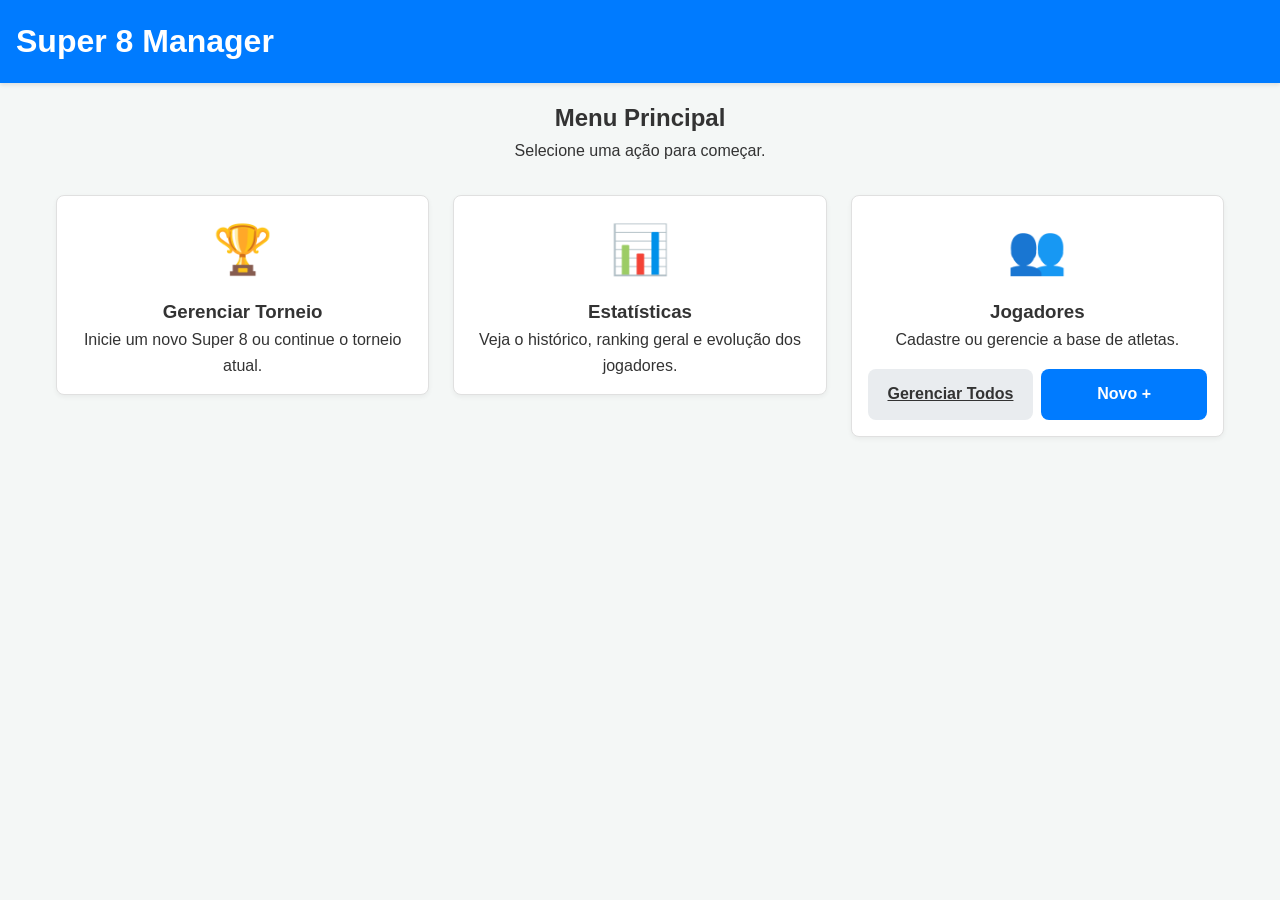
==== super8/index.html @ 14ef0cc0 "Clean commit" ====
<!DOCTYPE html>
<html lang="pt-BR">
<head>
    <meta charset="UTF-8">
    <meta name="viewport" content="width=device-width, initial-scale=1.0">
    <title>Super 8 | Painel</title>
    <link rel="stylesheet" href="assets/css/style.css?v=2">
</head>
<body>

    <header class="app-header">
        <h1>Super 8 Manager</h1>
    </header>

    <main class="container">
        
        <div class="dashboard-header">
            <h2>Menu Principal</h2>
            <p>Selecione uma ação para começar.</p>
        </div>

        <div class="dashboard-grid">
            
            <a href="views/tournament.html" class="card dashboard-card">
                <div class="card-icon">🏆</div>
                <h3>Gerenciar Torneio</h3>
                <p>Inicie um novo Super 8 ou continue o torneio atual.</p>
            </a>

            <a href="views/statistics.html" class="card dashboard-card">
                <div class="card-icon">📊</div>
                <h3>Estatísticas</h3>
                <p>Veja o histórico, ranking geral e evolução dos jogadores.</p>
            </a>

            <div class="card dashboard-card interactive-card">
                <div class="card-icon">👥</div>
                <h3>Jogadores</h3>
                <p>Cadastre ou gerencie a base de atletas.</p>
                
                <div class="card-actions">
                    <a href="views/players.html" class="btn-secondary">Gerenciar Todos</a>
                    <button id="btn-quick-add" class="btn-primary">Novo +</button>
                </div>

                <div id="quick-add-form" class="quick-form" style="display: none;">
                    <hr>
                    <h4>Cadastro Rápido</h4>
                    <form id="form-new-player">
                        <input type="text" id="new-name" placeholder="Nome Completo" required>
                        <input type="text" id="new-nickname" placeholder="Apelido (Opcional)">
                        <div class="form-actions">
                            <button type="button" id="btn-cancel-add" class="btn-cancel">Cancelar</button>
                            <button type="submit" class="btn-success">Salvar</button>
                        </div>
                    </form>
                </div>
            </div>

        </div>

    </main>

    <script src="assets/js/app.js?v=2"></script>
</body>
</html>
---- super8/assets/css/style.css ----
/* Base Variables & Reset */
:root {
    --bg-color: #f4f7f6;
    --card-bg: #ffffff;
    --primary: #007bff;
    --primary-hover: #0056b3;
    --text-main: #333333;
    --text-muted: #666666;
    --border-color: #e0e0e0;
    --locked-bg: #e9ecef;
    --success: #28a745;
    --warning: #ffc107;
    --danger: #dc3545;
}

* { box-sizing: border-box; margin: 0; padding: 0; }

body {
    font-family: 'Segoe UI', Roboto, Helvetica, Arial, sans-serif;
    background-color: var(--bg-color);
    color: var(--text-main);
    line-height: 1.6;
}

/* Header */
.app-header {
    background-color: var(--primary);
    color: white;
    padding: 1rem;
    display: flex;
    justify-content: space-between;
    align-items: center;
    box-shadow: 0 2px 4px rgba(0,0,0,0.1);
}

.container {
    padding: 1rem;
    max-width: 1200px;
    margin: 0 auto;
}

/* View Toggles */
.view-active { display: block; }
.view-hidden { display: none; }
.hidden { display: none !important; }

/* Dashboard Specifics */
.dashboard-header {
    text-align: center;
    margin-bottom: 2rem;
}

.dashboard-grid {
    display: grid;
    grid-template-columns: 1fr;
    gap: 1.5rem;
}

.dashboard-card {
    text-decoration: none;
    color: var(--text-main);
    display: flex;
    flex-direction: column;
    align-items: center;
    text-align: center;
    transition: transform 0.2s, box-shadow 0.2s;
    cursor: pointer;
}

a.dashboard-card:hover {
    transform: translateY(-3px);
    box-shadow: 0 4px 10px rgba(0,0,0,0.1);
    border-color: var(--primary);
}

.card-icon {
    font-size: 3rem;
    margin-bottom: 0.5rem;
}

/* Player Card Actions */
.interactive-card { cursor: default; }
.card-actions { display: flex; gap: 0.5rem; width: 100%; margin-top: 1rem; }

/* Cards & Layout */
.card {
    background: var(--card-bg);
    border-radius: 8px;
    padding: 1rem;
    margin-bottom: 1rem;
    box-shadow: 0 2px 5px rgba(0,0,0,0.05);
    border: 1px solid var(--border-color);
}

/* Manager Split Layout (MOBILE FIRST) */
.manager-layout {
    display: flex;
    flex-direction: column; /* Stacks vertically on mobile */
    gap: 2rem;
    margin-top: 1.5rem;
}

.manager-list-column {
    flex: 1;
    order: 2; /* List goes below the form on mobile */
}

.manager-form-column {
    flex: 1;
    order: 1; /* Form goes on top on mobile */
}

/* Responsive Tables */
.table-responsive {
    width: 100%;
    overflow-x: auto; /* Allows swiping left/right on mobile */
    background: var(--card-bg);
    border-radius: 8px;
    box-shadow: 0 2px 5px rgba(0,0,0,0.05);
    border: 1px solid var(--border-color);
}

.data-table {
    width: 100%;
    border-collapse: collapse;
    min-width: 600px; /* Prevents squishing */
}

.data-table th, .data-table td {
    padding: 1rem;
    text-align: left;
    border-bottom: 1px solid var(--border-color);
}

.data-table th {
    background-color: #f8f9fa;
    font-weight: 600;
}

.table-actions { display: flex; gap: 0.5rem; }
.badge-count {
    background-color: var(--primary);
    color: white;
    padding: 0.2rem 0.6rem;
    border-radius: 20px;
    font-size: 0.9rem;
    margin-left: 0.5rem;
}
.badge-status {
    padding: 0.2rem 0.6rem;
    border-radius: 4px;
    font-size: 0.8rem;
    font-weight: bold;
    display: inline-block;
}
.status-active { background-color: #e6f4ea; color: #1e8e3e; }
.status-completed { background-color: var(--locked-bg); color: var(--text-muted); }

/* Forms & Inputs */
input[type="text"], input[type="number"], select {
    width: 100%;
    padding: 0.8rem;
    margin-top: 0.4rem;
    margin-bottom: 0.8rem;
    border: 1px solid var(--border-color);
    border-radius: 4px;
    font-size: 1rem;
}

.checkbox-grid {
    display: grid;
    grid-template-columns: 1fr 1fr;
    gap: 0.5rem;
    margin-top: 0.5rem;
    margin-bottom: 1rem;
}

.checkbox-grid label {
    display: flex;
    align-items: center;
    gap: 0.5rem;
    font-size: 0.9rem;
    background: var(--bg-color);
    padding: 0.5rem;
    border-radius: 4px;
    border: 1px solid var(--border-color);
    cursor: pointer;
}

.radio-group label { display: block; margin-bottom: 0.5rem; font-size: 1.1rem; }
.form-actions { display: flex; gap: 0.5rem; }

/* Buttons */
.btn-primary, .btn-secondary, .btn-success, .btn-cancel, .btn-action {
    padding: 0.8rem;
    border: none;
    border-radius: 8px;
    font-size: 1rem;
    font-weight: bold;
    cursor: pointer;
    text-align: center;
    transition: background 0.2s;
}

.btn-primary { background: var(--primary); color: white; width: 100%; }
.btn-primary:hover { background: var(--primary-hover); }
.btn-secondary { background: var(--locked-bg); color: var(--text-main); width: 100%; }
.btn-success { background: var(--success); color: white; flex: 1; }
.btn-cancel { background: transparent; border: 1px solid var(--text-muted); color: var(--text-muted); flex: 1; }
.btn-action { background: var(--primary); color: white; width: auto; padding: 0.4rem 0.8rem; font-size: 0.85rem; border-radius: 4px;}

.btn-small { padding: 0.4rem 0.8rem; font-size: 0.85rem; border-radius: 4px; cursor: pointer; border: none; }
.btn-edit { background-color: var(--warning); color: #212529; }
.btn-delete { background-color: var(--danger); color: white; }

/* Desktop Grid Adjustments */
@media (min-width: 992px) {
    .dashboard-grid {
        grid-template-columns: repeat(3, 1fr);
        align-items: start;
    }
    .manager-layout {
        flex-direction: row; /* Side-by-side on desktop */
        align-items: flex-start;
    }
    .manager-list-column {
        flex: 1.5;
        order: 1; /* List on left */
    }
    .manager-form-column {
        flex: 1;
        order: 2; /* Form on right */
        position: sticky;
        top: 20px;
    }
}

/* ==========================================
   ACTIVE TOURNAMENT / MATCH CARDS
   ========================================== */
.round-tabs { 
    display: flex; 
    gap: 0.5rem; 
    overflow-x: auto; 
    margin-bottom: 1rem; 
    padding-bottom: 0.5rem; 
}

.tab { 
    padding: 0.5rem 1rem; 
    border: 1px solid var(--border-color); 
    background: var(--card-bg); 
    border-radius: 4px; 
    cursor: pointer; 
    white-space: nowrap; 
    font-weight: bold;
}

.tab.active { background: var(--primary); color: white; border-color: var(--primary); }
.tab.locked { background: var(--locked-bg); color: var(--text-muted); cursor: not-allowed; border-style: dashed; }

.match-card {
    padding: 1.5rem 1rem 1rem 1rem; /* Extra top padding for the court badge */
    display: flex;
    flex-direction: column;
    gap: 0.4rem;
    position: relative;
}

.court-badge {
    position: absolute;
    top: -10px;
    left: 15px;
    background: var(--warning);
    color: #000;
    font-size: 0.75rem;
    font-weight: 800;
    padding: 0.2rem 0.6rem;
    border-radius: 12px;
    box-shadow: 0 2px 4px rgba(0,0,0,0.1);
}

.match-team {
    display: flex;
    justify-content: space-between;
    align-items: center;
    gap: 1rem;
    background: var(--bg-color);
    padding: 0.4rem 0.8rem;
    border-radius: 6px;
    border: 1px solid var(--border-color);
}

.match-team span {
    font-size: 0.95rem;
    font-weight: 600;
}

.vs-divider { 
    text-align: center; 
    font-size: 0.8rem; 
    font-weight: 900; 
    color: var(--text-muted); 
    margin: -0.2rem 0; 
}

/* Override global input sizes specifically for the score boxes */
.input-score { 
    width: 60px !important; 
    margin: 0 !important; 
    text-align: center; 
    font-weight: bold; 
    font-size: 1.2rem; 
    padding: 0.3rem !important;
}
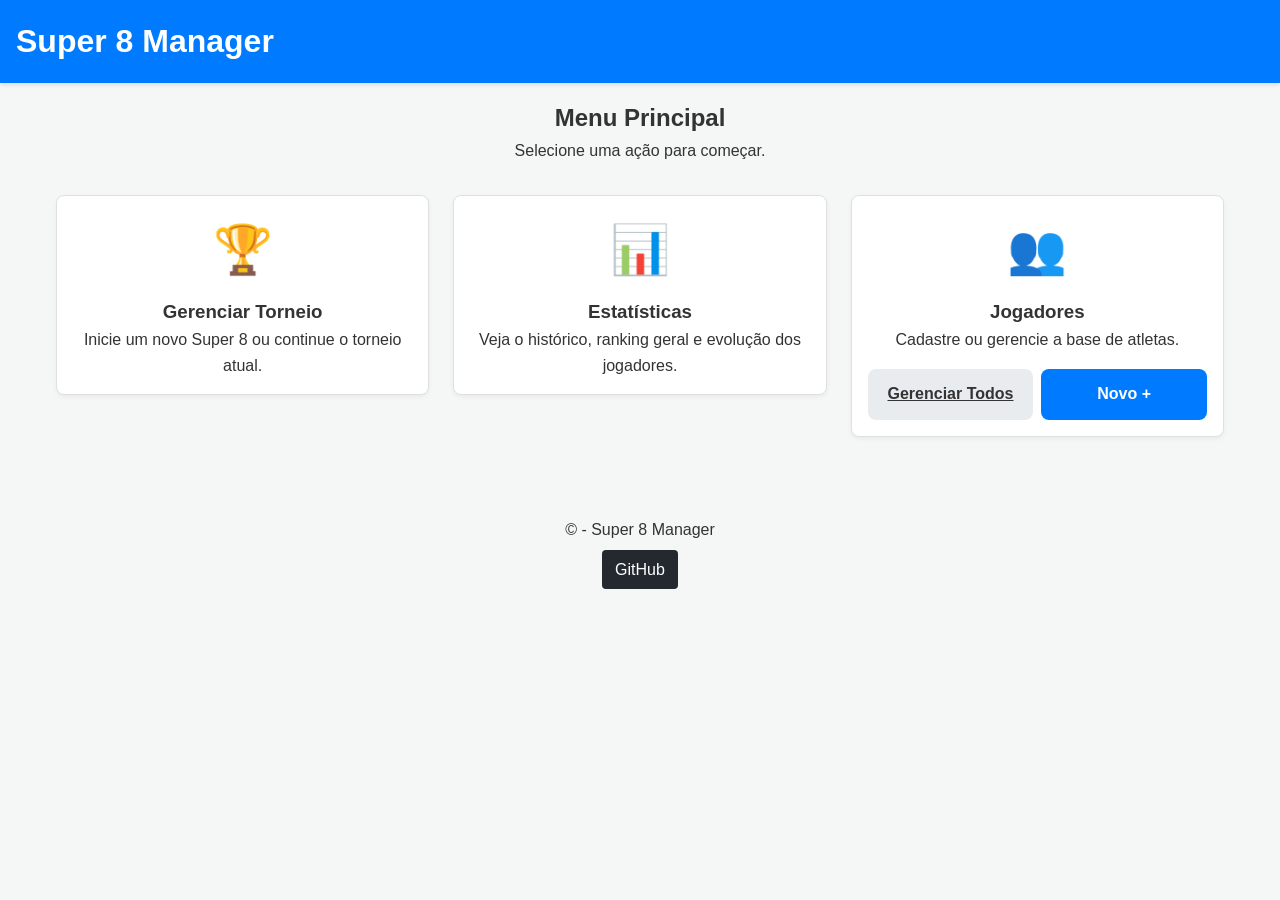
==== commit 4e80f3bc: "new feats" ====
--- a/super8/index.html
+++ b/super8/index.html
@@ -61,6 +61,19 @@
 
     </main>
 
+    <footer class="footer">
+        <p>&copy; - Super 8 Manager</p>
+
+        <a
+            href="https://github.com/Ray-Campos"
+            target="_blank"
+            rel="noopener noreferrer"
+            class="footer-github"
+        >
+            GitHub
+        </a>
+    </footer>
+
     <script src="assets/js/app.js?v=2"></script>
 </body>
 </html>
--- a/super8/assets/css/style.css
+++ b/super8/assets/css/style.css
@@ -312,4 +312,79 @@
     font-weight: bold; 
     font-size: 1.2rem; 
     padding: 0.3rem !important;
+}
+
+.footer {
+    text-align: center;
+    padding: 1rem;
+    margin-top: 2rem;
+}
+
+.footer-github {
+    display: inline-block;
+    margin-top: 0.5rem;
+    padding: 0.4rem 0.8rem;
+    border-radius: 4px;
+    text-decoration: none;
+    background-color: #24292f;
+    color: #fff;
+    transition: background-color 0.2s ease;
+}
+
+.footer-github:hover {
+    background-color: #444;
+}
+
+/* ==========================================
+   SCORE STEPPER COMPONENTS
+   ========================================== */
+.score-stepper {
+    display: flex;
+    align-items: center;
+    gap: 0.2rem;
+    background: var(--card-bg);
+    border: 1px solid var(--border-color);
+    border-radius: 6px;
+    padding: 0.2rem;
+}
+
+.btn-stepper {
+    background: var(--locked-bg);
+    border: none;
+    width: 32px;
+    height: 32px;
+    border-radius: 4px;
+    font-size: 1.2rem;
+    font-weight: bold;
+    color: var(--text-main);
+    cursor: pointer;
+    display: flex;
+    align-items: center;
+    justify-content: center;
+    transition: background 0.1s;
+}
+
+.btn-stepper:active:not(:disabled) {
+    background: #d0d0d0;
+}
+
+.btn-stepper:disabled {
+    opacity: 0.5;
+    cursor: not-allowed;
+}
+
+/* Adjust the input to fit seamlessly between the buttons */
+.score-stepper .input-score {
+    width: 35px !important;
+    border: none !important;
+    padding: 0 !important;
+    background: transparent;
+    -moz-appearance: textfield; /* Firefox: hide arrows */
+}
+
+/* Webkit (Chrome/Safari): hide arrows */
+.score-stepper .input-score::-webkit-outer-spin-button,
+.score-stepper .input-score::-webkit-inner-spin-button {
+    -webkit-appearance: none;
+    margin: 0;
 }
